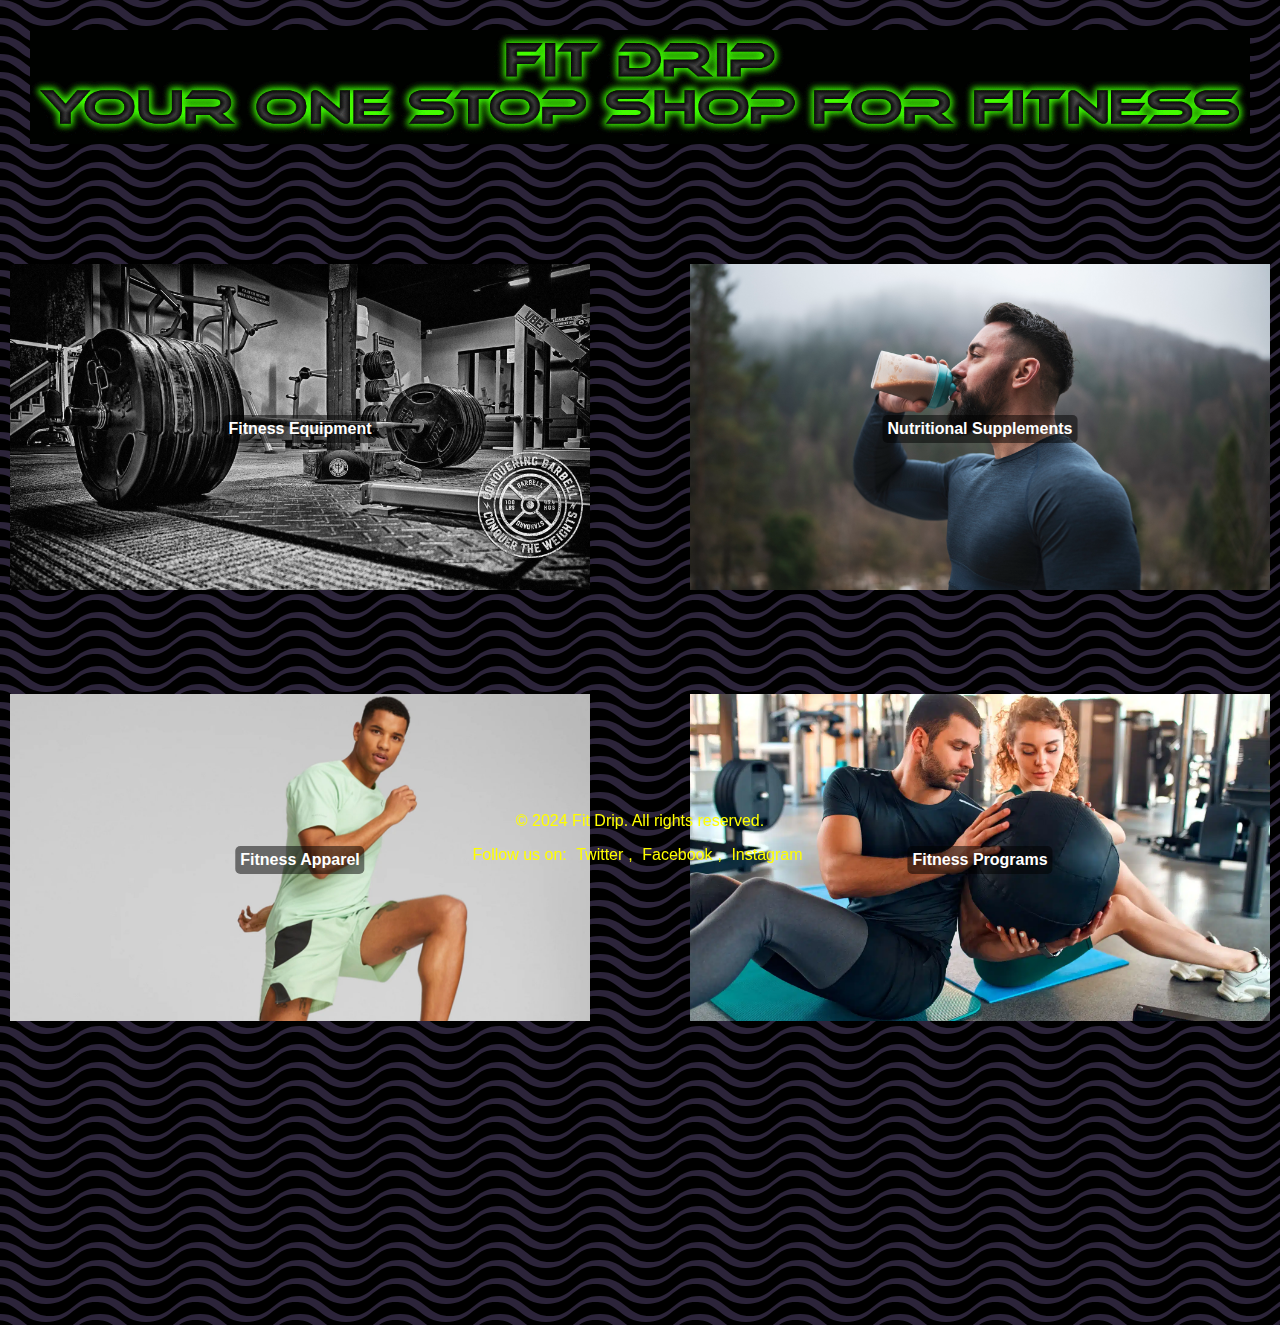
==== index.html @ 6af6f3a9 "Update index.html" ====
<!DOCTYPE html>
<html lang="en">
<head>
  <meta charset="UTF-8">
  <meta name="viewport" content="width=device-width, initial-scale=1.0">
  <title>Sample Fitness Website</title>
  <link rel="stylesheet" href="grids.css">
  <link rel="stylesheet" href="styles.css">
</head>
<body>

<div class="grid-container">
  <div class="header">
    <img src="logo.gif" alt="Fit Drip Logo" class="header-logo">
  </div>
  <div class="icon">
      <img src="equipment.png" alt="Fitness Equipment">
    <div class="icon-text">Fitness Equipment</div>
  </div>
  <div class="icon">
    <img src="supplements.png" alt="Nutritional Supplements">
    <div class="icon-text">Nutritional Supplements</div>
  </div>
  <div class="icon">
    <img src="apparel.png" alt="Fitness Apparel">
    <div class="icon-text">Fitness Apparel</div>
  </div>
  <div class="icon">
    <img src="Programs.png" alt="Online Fitness Programs">
    <div class="icon-text">Fitness Programs</div>
  </div>
</div>

<footer class="footer">
  <p>© 2024 Fit Drip. All rights reserved.</p>
  <p>Follow us on:
    <a href="http://www.twitter.com/fitdrip">Twitter</a>,
    <a href="http://www.facebook.com/fitdrip">Facebook</a>,
    <a href="http://www.instagram.com/fitdrip">Instagram</a>
  </p>
</footer>

</body>
</html>
---- grids.css ----
/* Sets the base styling for the body and html elements */
body, html {
  height: 100%; /* Makes the body and html elements take up the full height of the viewport */
  margin: 0; /* Removes the default margin from the body and html elements */
  font-family: Arial, sans-serif; /* Sets the default font for the webpage to Arial or a sans-serif alternative */
}

/* Styles the grid container */
.grid-container {

  display: grid; /* Enables CSS grid layout for the container */
  grid-template-columns: 1fr 1fr; /* Divides the container into two columns of equal width */
  align-items: start; /* Aligns grid items at the start of the grid area in the cross axis */
  grid-template-rows: auto 1fr 1fr; /* Defines three rows with the first row height set to content and the others to equal height */

  grid-gap: 100px; /* Sets the gap between grid items */
  height: 100vh; /* Sets the height of the grid container to 100% of the viewport height */
  padding: 10px; /* Adds padding around the grid container */
  box-sizing: border-box; /* Changes the box-sizing so padding and border are included in the element's total width and height */
}

/* Styles for the header */
.header {
  grid-column: 1 / -1; /* Spans the header across all columns in the grid */
  text-align: center; /* Centers the header text horizontally */
  padding: 20px; /* Adds padding inside the header */
}

/* Styles for the header title */
.header-title {
  margin: 0; /* Removes default margin from the header title */
  font-size: 30px; /* Sets the font size for the header title */
}

/* Styles for the header description */
.header-description {
  margin: 10px 0 0; /* Sets the top margin of the header description and removes bottom and side margins */
  font-size: 16px; /* Sets the font size for the header description */
  color: #555; /* Sets the text color for the header description */
}
.icon {
  position: relative; /* Ensures that the absolute positioning of .icon-text is relative to this container */
  text-align: center;
}
/* Styles for the icon wrapper */
.icon-wrapper {
  position: relative; /* Sets the positioning context for absolutely positioned children */
  text-align: center; /* Centers the content horizontally within the icon wrapper */
}

/* Styles for the icon image */
.icon img {
  width: 100%;
  height: auto;
  object-fit: contain;
}
/* Styles for the icon text */
.icon-text {
  position: absolute;
  top: 50%;
  left: 50%;
  transform: translate(-50%, -50%);
  color: white;
  font-weight: bold;
  background-color: rgba(0, 0, 0, 0.5);
  padding: 5px;
  border-radius: 5px;
}
.header-logo {
  width: 100%; /* Adjust as needed to fit your design */
  height: auto; /* Keeps the aspect ratio of the logo */
  display: block; /* Ensures the logo is a block-level element to take up its own line */
  margin: 0 auto; /* Centers the logo within the header */
}


.grid-container::after {
  content: '';
  display: block;
  height: 200px; /* This will create a space of 20px */
}
---- styles.css ----
body {
  background-color: #000000;
  background-image: url("data:image/svg+xml,%3Csvg xmlns='http://www.w3.org/2000/svg' width='100' height='18' viewBox='0 0 100 18'%3E%3Cpath fill='%236f5a90' fill-opacity='0.4' d='M61.82 18c3.47-1.45 6.86-3.78 11.3-7.34C78 6.76 80.34 5.1 83.87 3.42 88.56 1.16 93.75 0 100 0v6.16C98.76 6.05 97.43 6 96 6c-9.59 0-14.23 2.23-23.13 9.34-1.28 1.03-2.39 1.9-3.4 2.66h-7.65zm-23.64 0H22.52c-1-.76-2.1-1.63-3.4-2.66C11.57 9.3 7.08 6.78 0 6.16V0c6.25 0 11.44 1.16 16.14 3.42 3.53 1.7 5.87 3.35 10.73 7.24 4.45 3.56 7.84 5.9 11.31 7.34zM61.82 0h7.66a39.57 39.57 0 0 1-7.34 4.58C57.44 6.84 52.25 8 46 8S34.56 6.84 29.86 4.58A39.57 39.57 0 0 1 22.52 0h15.66C41.65 1.44 45.21 2 50 2c4.8 0 8.35-.56 11.82-2z'%3E%3C/path%3E%3C/svg%3E");
  /* The background pattern encoded in SVG, set to repeat by default */
}


/* Existing styles */
/* ... */

/* Footer styles */
.footer {
  color: yellow;
  text-align: center;
  padding: 20px 0;
  position: fixed; /* Make the footer stick to the bottom */
  bottom: 0; /* Align the footer at the bottom */
  width: 100%;
}

.footer a {
  color: yellow; /* You can use your brand's color for links for consistency */
  text-decoration: none; /* Optional: Removes underline from links */
  padding: 0 5px; /* Add some space around links */
  height: 60px;
}

.footer a:hover {
  text-decoration: underline; /* Re-add underline on hover for a visual cue */
}
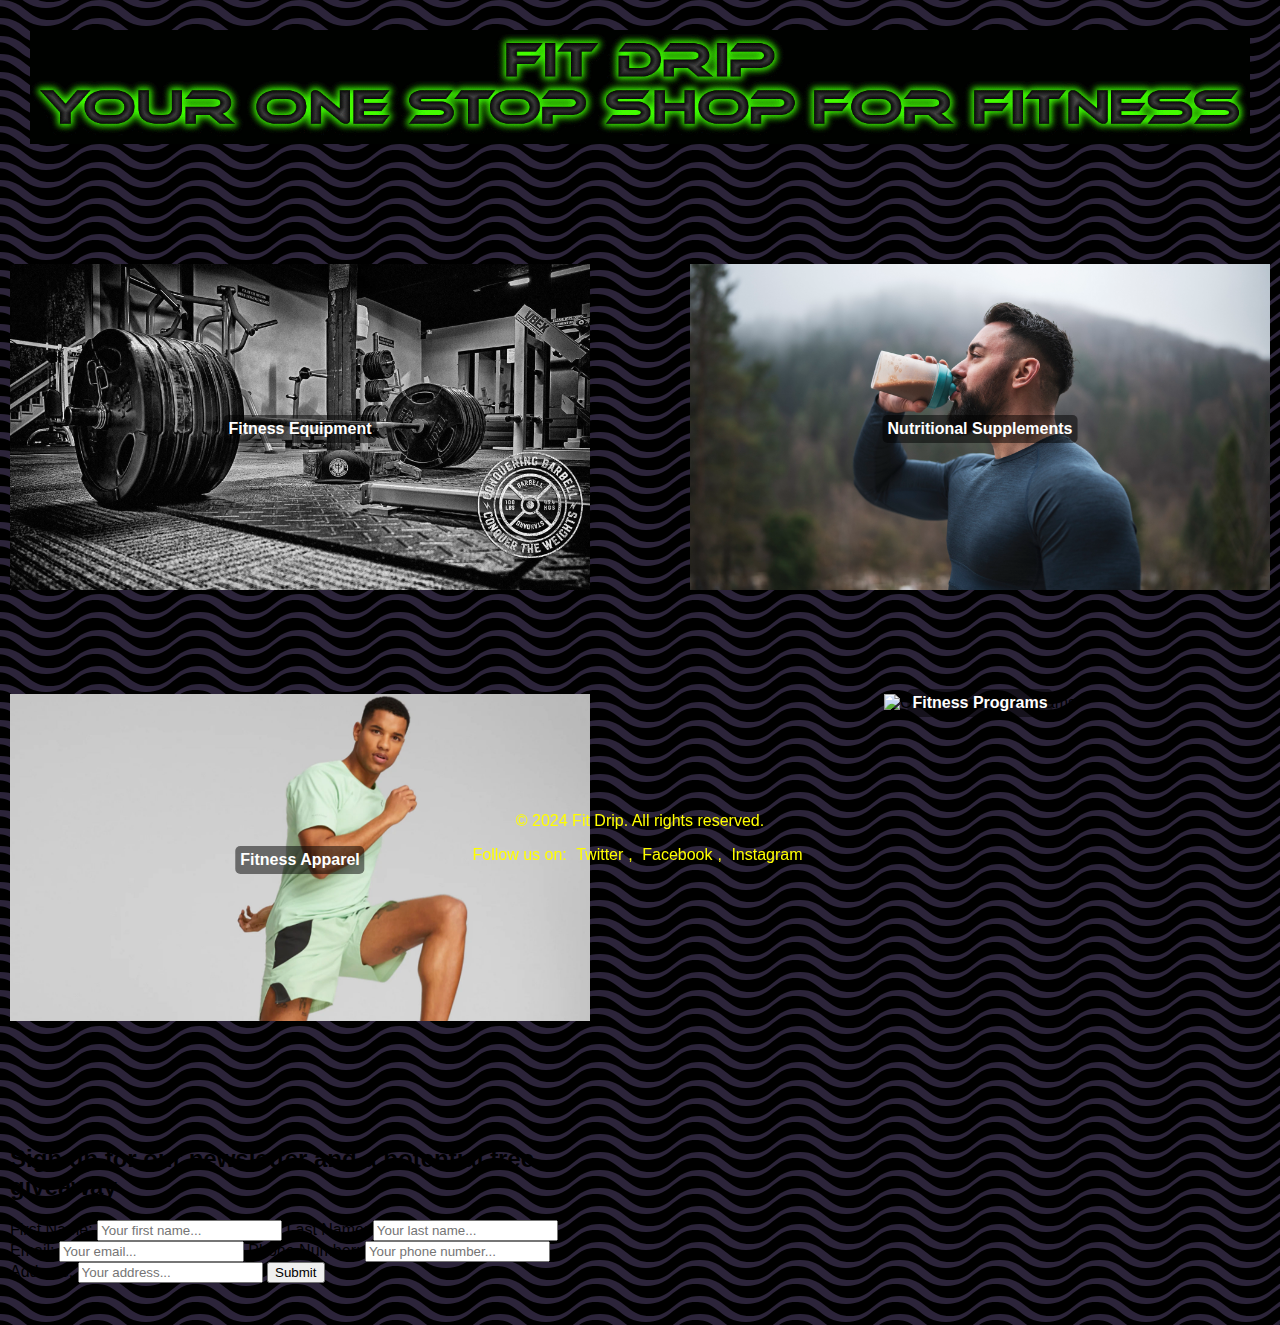
==== commit da178b9d: "Update index.html" ====
--- a/index.html
+++ b/index.html
@@ -13,23 +13,45 @@
   <div class="header">
     <img src="logo.gif" alt="Fit Drip Logo" class="header-logo">
   </div>
-  <div class="icon">
-      <img src="equipment.png" alt="Fitness Equipment">
+  <div class="icon" id="fitness-equipment">
+    <img src="equipment.png" alt="Fitness Equipment">
     <div class="icon-text">Fitness Equipment</div>
   </div>
-  <div class="icon">
+  <div class="icon" id="nutritional-supplements">
     <img src="supplements.png" alt="Nutritional Supplements">
     <div class="icon-text">Nutritional Supplements</div>
   </div>
-  <div class="icon">
+  <div class="icon" id="fitness-apparel">
     <img src="apparel.png" alt="Fitness Apparel">
     <div class="icon-text">Fitness Apparel</div>
   </div>
-  <div class="icon">
-    <img src="Programs.png" alt="Online Fitness Programs">
+  <div class="icon" id="fitness-programs">
+    <img src="programs.png" alt="Online Fitness Programs">
     <div class="icon-text">Fitness Programs</div>
   </div>
+  <div class="form-container">
+    <h2>Sign up for our newsletter and a potential free giveaway</h2>
+    <form action="submit_form.php" method="post">
+      <label for="fname">First Name:</label>
+      <input type="text" id="fname" name="firstname" placeholder="Your first name..." required>
+
+      <label for="lname">Last Name:</label>
+      <input type="text" id="lname" name="lastname" placeholder="Your last name..." required>
+
+      <label for="email">Email:</label>
+      <input type="email" id="email" name="email" placeholder="Your email..." required>
+
+      <label for="phone">Phone Number:</label>
+      <input type="tel" id="phone" name="phone" placeholder="Your phone number..." required>
+
+      <label for="address">Address:</label>
+      <input type="text" id="address" name="address" placeholder="Your address..." required>
+
+      <input type="submit" value="Submit">
+    </form>
+  </div>
 </div>
+
 
 <footer class="footer">
   <p>© 2024 Fit Drip. All rights reserved.</p>
@@ -40,6 +62,44 @@
   </p>
 </footer>
 
+<script>
+  // Get the fitness equipment icon element
+  const fitnessEquipmentIcon = document.getElementById('fitness-equipment');
+
+  // Add click event listener to the fitness equipment icon
+  fitnessEquipmentIcon.addEventListener('click', function() {
+    // Redirect user to fitness-equipment.html
+    window.location.href = 'fitness-equipment.html';
+  });
+
+  // Get the nutritional supplements icon element
+  const nutritionalSupplementsIcon = document.getElementById('nutritional-supplements');
+
+  // Add click event listener to the nutritional supplements icon
+  nutritionalSupplementsIcon.addEventListener('click', function() {
+    // Redirect user to nutritional-supplements.html
+    window.location.href = 'nutritional-supplements.html';
+  });
+
+  // Get the fitness apparel icon element
+  const fitnessApparelIcon = document.getElementById('fitness-apparel');
+
+  // Add click event listener to the fitness apparel icon
+  fitnessApparelIcon.addEventListener('click', function() {
+    // Redirect user to fitness-apparel.html
+    window.location.href = 'fitness-apparel.html';
+  });
+
+  // Get the fitness programs icon element
+  const fitnessProgramsIcon = document.getElementById('fitness-programs');
+
+  // Add click event listener to the fitness programs icon
+  fitnessProgramsIcon.addEventListener('click', function() {
+    // Redirect user to fitness-programs.html
+    window.location.href = 'fitness-programs.html';
+  });
+</script>
+
 </body>
 </html>
 
--- a/grids.css
+++ b/grids.css
@@ -1,60 +1,52 @@
-/* Sets the base styling for the body and html elements */
 body, html {
-  height: 100%; /* Makes the body and html elements take up the full height of the viewport */
-  margin: 0; /* Removes the default margin from the body and html elements */
-  font-family: Arial, sans-serif; /* Sets the default font for the webpage to Arial or a sans-serif alternative */
+  height: 100%;
+  margin: 0;
+  font-family: Arial, sans-serif;
 }
 
-/* Styles the grid container */
 .grid-container {
-
-  display: grid; /* Enables CSS grid layout for the container */
-  grid-template-columns: 1fr 1fr; /* Divides the container into two columns of equal width */
-  align-items: start; /* Aligns grid items at the start of the grid area in the cross axis */
-  grid-template-rows: auto 1fr 1fr; /* Defines three rows with the first row height set to content and the others to equal height */
-
-  grid-gap: 100px; /* Sets the gap between grid items */
-  height: 100vh; /* Sets the height of the grid container to 100% of the viewport height */
-  padding: 10px; /* Adds padding around the grid container */
-  box-sizing: border-box; /* Changes the box-sizing so padding and border are included in the element's total width and height */
+  display: grid;
+  grid-template-columns: 1fr 1fr;
+  align-items: start;
+  grid-template-rows: auto 1fr 1fr;
+  grid-gap: 100px;
+  height: 100vh;
+  padding: 10px;
+  box-sizing: border-box;
 }
 
-/* Styles for the header */
 .header {
-  grid-column: 1 / -1; /* Spans the header across all columns in the grid */
-  text-align: center; /* Centers the header text horizontally */
-  padding: 20px; /* Adds padding inside the header */
+  grid-column: 1 / -1;
+  text-align: center;
+  padding: 20px;
 }
 
-/* Styles for the header title */
 .header-title {
-  margin: 0; /* Removes default margin from the header title */
-  font-size: 30px; /* Sets the font size for the header title */
+  margin: 0;
+  font-size: 30px;
 }
 
-/* Styles for the header description */
 .header-description {
-  margin: 10px 0 0; /* Sets the top margin of the header description and removes bottom and side margins */
-  font-size: 16px; /* Sets the font size for the header description */
-  color: #555; /* Sets the text color for the header description */
+  margin: 10px 0 0;
+  font-size: 16px;
+  color: #555;
 }
 .icon {
-  position: relative; /* Ensures that the absolute positioning of .icon-text is relative to this container */
+  position: relative;
   text-align: center;
 }
-/* Styles for the icon wrapper */
+
 .icon-wrapper {
-  position: relative; /* Sets the positioning context for absolutely positioned children */
-  text-align: center; /* Centers the content horizontally within the icon wrapper */
+  position: relative;
+  text-align: center;
 }
 
-/* Styles for the icon image */
 .icon img {
   width: 100%;
   height: auto;
   object-fit: contain;
 }
-/* Styles for the icon text */
+
 .icon-text {
   position: absolute;
   top: 50%;
@@ -66,17 +58,16 @@
   padding: 5px;
   border-radius: 5px;
 }
+
 .header-logo {
-  width: 100%; /* Adjust as needed to fit your design */
-  height: auto; /* Keeps the aspect ratio of the logo */
-  display: block; /* Ensures the logo is a block-level element to take up its own line */
-  margin: 0 auto; /* Centers the logo within the header */
+  width: 100%;
+  height: auto;
+  display: block;
+  margin: 0 auto;
 }
-
 
 .grid-container::after {
   content: '';
   display: block;
-  height: 200px; /* This will create a space of 20px */
+  height: 200px;
 }
-
--- a/styles.css
+++ b/styles.css
@@ -1,30 +1,26 @@
 body {
   background-color: #000000;
   background-image: url("data:image/svg+xml,%3Csvg xmlns='http://www.w3.org/2000/svg' width='100' height='18' viewBox='0 0 100 18'%3E%3Cpath fill='%236f5a90' fill-opacity='0.4' d='M61.82 18c3.47-1.45 6.86-3.78 11.3-7.34C78 6.76 80.34 5.1 83.87 3.42 88.56 1.16 93.75 0 100 0v6.16C98.76 6.05 97.43 6 96 6c-9.59 0-14.23 2.23-23.13 9.34-1.28 1.03-2.39 1.9-3.4 2.66h-7.65zm-23.64 0H22.52c-1-.76-2.1-1.63-3.4-2.66C11.57 9.3 7.08 6.78 0 6.16V0c6.25 0 11.44 1.16 16.14 3.42 3.53 1.7 5.87 3.35 10.73 7.24 4.45 3.56 7.84 5.9 11.31 7.34zM61.82 0h7.66a39.57 39.57 0 0 1-7.34 4.58C57.44 6.84 52.25 8 46 8S34.56 6.84 29.86 4.58A39.57 39.57 0 0 1 22.52 0h15.66C41.65 1.44 45.21 2 50 2c4.8 0 8.35-.56 11.82-2z'%3E%3C/path%3E%3C/svg%3E");
-  /* The background pattern encoded in SVG, set to repeat by default */
+
 }
 
 
-/* Existing styles */
-/* ... */
-
-/* Footer styles */
 .footer {
   color: yellow;
   text-align: center;
   padding: 20px 0;
-  position: fixed; /* Make the footer stick to the bottom */
-  bottom: 0; /* Align the footer at the bottom */
+  position: fixed; 
+  bottom: 0; 
   width: 100%;
 }
 
 .footer a {
-  color: yellow; /* You can use your brand's color for links for consistency */
-  text-decoration: none; /* Optional: Removes underline from links */
-  padding: 0 5px; /* Add some space around links */
+  color: yellow; 
+  text-decoration: none;
+  padding: 0 5px; 
   height: 60px;
 }
 
 .footer a:hover {
-  text-decoration: underline; /* Re-add underline on hover for a visual cue */
+  text-decoration: underline; 
 }
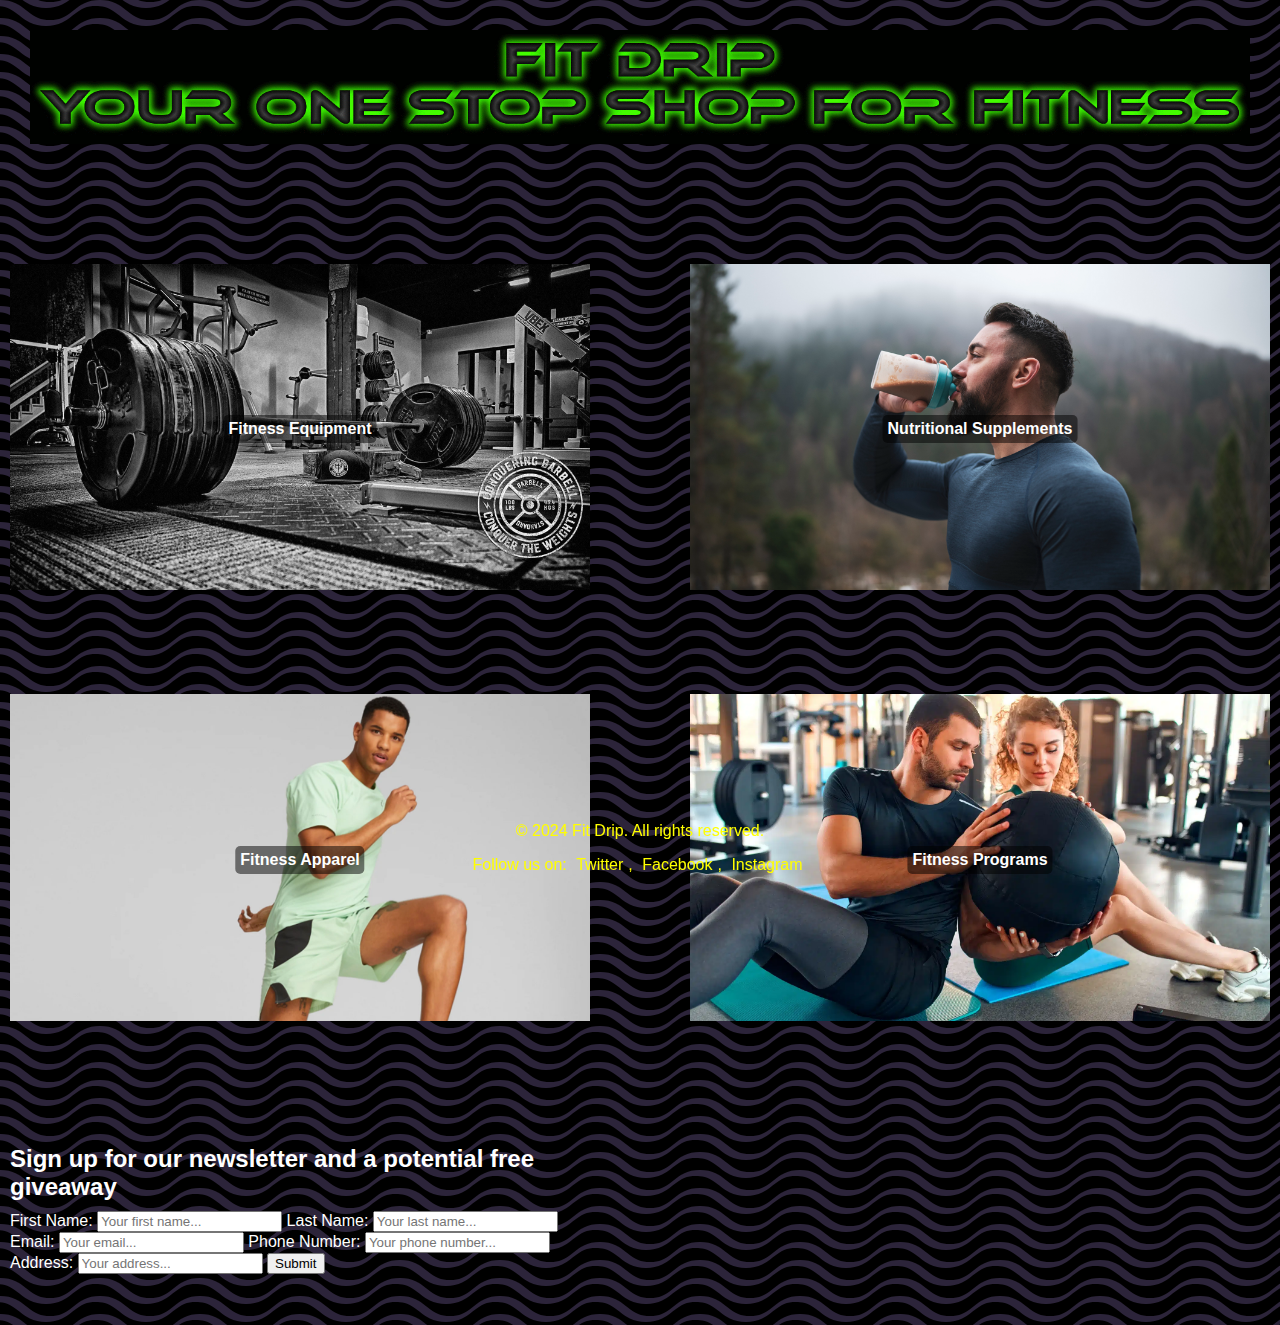
==== commit fdf8d9fc: "Update index.html" ====
--- a/index.html
+++ b/index.html
@@ -26,7 +26,7 @@
     <div class="icon-text">Fitness Apparel</div>
   </div>
   <div class="icon" id="fitness-programs">
-    <img src="programs.png" alt="Online Fitness Programs">
+    <img src="Programs.png" alt="Online Fitness Programs">
     <div class="icon-text">Fitness Programs</div>
   </div>
   <div class="form-container">
--- a/grids.css
+++ b/grids.css
@@ -1,52 +1,60 @@
+/* Sets the base styling for the body and html elements */
 body, html {
-  height: 100%;
-  margin: 0;
-  font-family: Arial, sans-serif;
+  height: 100%; /* Makes the body and html elements take up the full height of the viewport */
+  margin: 0; /* Removes the default margin from the body and html elements */
+  font-family: Arial, sans-serif; /* Sets the default font for the webpage to Arial or a sans-serif alternative */
 }
 
+/* Styles the grid container */
 .grid-container {
-  display: grid;
-  grid-template-columns: 1fr 1fr;
-  align-items: start;
-  grid-template-rows: auto 1fr 1fr;
-  grid-gap: 100px;
-  height: 100vh;
-  padding: 10px;
-  box-sizing: border-box;
+
+  display: grid; /* Enables CSS grid layout for the container */
+  grid-template-columns: 1fr 1fr; /* Divides the container into two columns of equal width */
+  align-items: start; /* Aligns grid items at the start of the grid area in the cross axis */
+  grid-template-rows: auto 1fr 1fr; /* Defines three rows with the first row height set to content and the others to equal height */
+
+  grid-gap: 100px; /* Sets the gap between grid items */
+  height: 100vh; /* Sets the height of the grid container to 100% of the viewport height */
+  padding: 10px; /* Adds padding around the grid container */
+  box-sizing: border-box; /* Changes the box-sizing so padding and border are included in the element's total width and height */
 }
 
+/* Styles for the header */
 .header {
-  grid-column: 1 / -1;
-  text-align: center;
-  padding: 20px;
+  grid-column: 1 / -1; /* Spans the header across all columns in the grid */
+  text-align: center; /* Centers the header text horizontally */
+  padding: 20px; /* Adds padding inside the header */
 }
 
+/* Styles for the header title */
 .header-title {
-  margin: 0;
-  font-size: 30px;
+  margin: 0; /* Removes default margin from the header title */
+  font-size: 30px; /* Sets the font size for the header title */
 }
 
+/* Styles for the header description */
 .header-description {
-  margin: 10px 0 0;
-  font-size: 16px;
-  color: #555;
+  margin: 10px 0 0; /* Sets the top margin of the header description and removes bottom and side margins */
+  font-size: 16px; /* Sets the font size for the header description */
+  color: #555; /* Sets the text color for the header description */
 }
 .icon {
-  position: relative;
+  position: relative; /* Ensures that the absolute positioning of .icon-text is relative to this container */
   text-align: center;
 }
-
+/* Styles for the icon wrapper */
 .icon-wrapper {
-  position: relative;
-  text-align: center;
+  position: relative; /* Sets the positioning context for absolutely positioned children */
+  text-align: center; /* Centers the content horizontally within the icon wrapper */
 }
 
+/* Styles for the icon image */
 .icon img {
   width: 100%;
   height: auto;
   object-fit: contain;
 }
-
+/* Styles for the icon text */
 .icon-text {
   position: absolute;
   top: 50%;
@@ -58,16 +66,57 @@
   padding: 5px;
   border-radius: 5px;
 }
+.header-logo {
+  width: 100%; /* Adjust as needed to fit your design */
+  height: auto; /* Keeps the aspect ratio of the logo */
+  display: block; /* Ensures the logo is a block-level element to take up its own line */
+  margin: 0 auto; /* Centers the logo within the header */
+}
 
-.header-logo {
-  width: 100%;
-  height: auto;
-  display: block;
-  margin: 0 auto;
-}
 
 .grid-container::after {
   content: '';
   display: block;
-  height: 200px;
+  height: 200px; /* This will create a space of 20px */
 }
+/* Change font color for all elements within the form */
+.form-container form {
+  color: white; /* Change to your desired color */
+}
+/* Style for the heading above the form */
+.form-container h2 {
+  color: white; /* Change to your desired color */
+  font-size: 24px; /* Change to your desired font size */
+  margin-bottom: 10px; /* Add some space below the heading */
+}
+body {
+  background-color: #000000;
+  background-image: url("data:image/svg+xml,%3Csvg xmlns='http://www.w3.org/2000/svg' width='100' height='18' viewBox='0 0 100 18'%3E%3Cpath fill='%236f5a90' fill-opacity='0.4' d='M61.82 18c3.47-1.45 6.86-3.78 11.3-7.34C78 6.76 80.34 5.1 83.87 3.42 88.56 1.16 93.75 0 100 0v6.16C98.76 6.05 97.43 6 96 6c-9.59 0-14.23 2.23-23.13 9.34-1.28 1.03-2.39 1.9-3.4 2.66h-7.65zm-23.64 0H22.52c-1-.76-2.1-1.63-3.4-2.66C11.57 9.3 7.08 6.78 0 6.16V0c6.25 0 11.44 1.16 16.14 3.42 3.53 1.7 5.87 3.35 10.73 7.24 4.45 3.56 7.84 5.9 11.31 7.34zM61.82 0h7.66a39.57 39.57 0 0 1-7.34 4.58C57.44 6.84 52.25 8 46 8S34.56 6.84 29.86 4.58A39.57 39.57 0 0 1 22.52 0h15.66C41.65 1.44 45.21 2 50 2c4.8 0 8.35-.56 11.82-2z'%3E%3C/path%3E%3C/svg%3E");
+  /* The background pattern encoded in SVG, set to repeat by default */
+}
+
+
+/* Existing styles */
+/* ... */
+
+/* Footer styles */
+.footer {
+  color: yellow;
+  text-align: center;
+  padding: 10px 0;
+  position: fixed; /* Make the footer stick to the bottom */
+  bottom: 0; /* Align the footer at the bottom */
+  width: 100%;
+}
+
+.footer a {
+  color: yellow; /* You can use your brand's color for links for consistency */
+  text-decoration: none; /* Optional: Removes underline from links */
+  padding: 0 5px; /* Add some space around links */
+  height: 60px;
+}
+
+.footer a:hover {
+  text-decoration: underline; /* Re-add underline on hover for a visual cue */
+}
+
--- a/styles.css
+++ b/styles.css
@@ -1,26 +1,24 @@
-body {
-  background-color: #000000;
-  background-image: url("data:image/svg+xml,%3Csvg xmlns='http://www.w3.org/2000/svg' width='100' height='18' viewBox='0 0 100 18'%3E%3Cpath fill='%236f5a90' fill-opacity='0.4' d='M61.82 18c3.47-1.45 6.86-3.78 11.3-7.34C78 6.76 80.34 5.1 83.87 3.42 88.56 1.16 93.75 0 100 0v6.16C98.76 6.05 97.43 6 96 6c-9.59 0-14.23 2.23-23.13 9.34-1.28 1.03-2.39 1.9-3.4 2.66h-7.65zm-23.64 0H22.52c-1-.76-2.1-1.63-3.4-2.66C11.57 9.3 7.08 6.78 0 6.16V0c6.25 0 11.44 1.16 16.14 3.42 3.53 1.7 5.87 3.35 10.73 7.24 4.45 3.56 7.84 5.9 11.31 7.34zM61.82 0h7.66a39.57 39.57 0 0 1-7.34 4.58C57.44 6.84 52.25 8 46 8S34.56 6.84 29.86 4.58A39.57 39.57 0 0 1 22.52 0h15.66C41.65 1.44 45.21 2 50 2c4.8 0 8.35-.56 11.82-2z'%3E%3C/path%3E%3C/svg%3E");
-
+.gallery {
+  display: flex;
+  flex-wrap: wrap;
+  justify-content: center;
 }
 
-
-.footer {
-  color: yellow;
-  text-align: center;
-  padding: 20px 0;
-  position: fixed; 
-  bottom: 0; 
-  width: 100%;
+.gallery-item {
+  margin: 10px;
 }
 
-.footer a {
-  color: yellow; 
-  text-decoration: none;
-  padding: 0 5px; 
-  height: 60px;
+.gallery-item img {
+  width: 200px;
+  height: 150px;
+  object-fit: cover;
+  border-radius: 5px;
+  transition: transform 0.3s ease;
 }
 
-.footer a:hover {
-  text-decoration: underline; 
+.gallery-item img:hover {
+  transform: scale(1.1);
 }
+.text-block {
+  color: white; /* Change to your desired font color */
+}
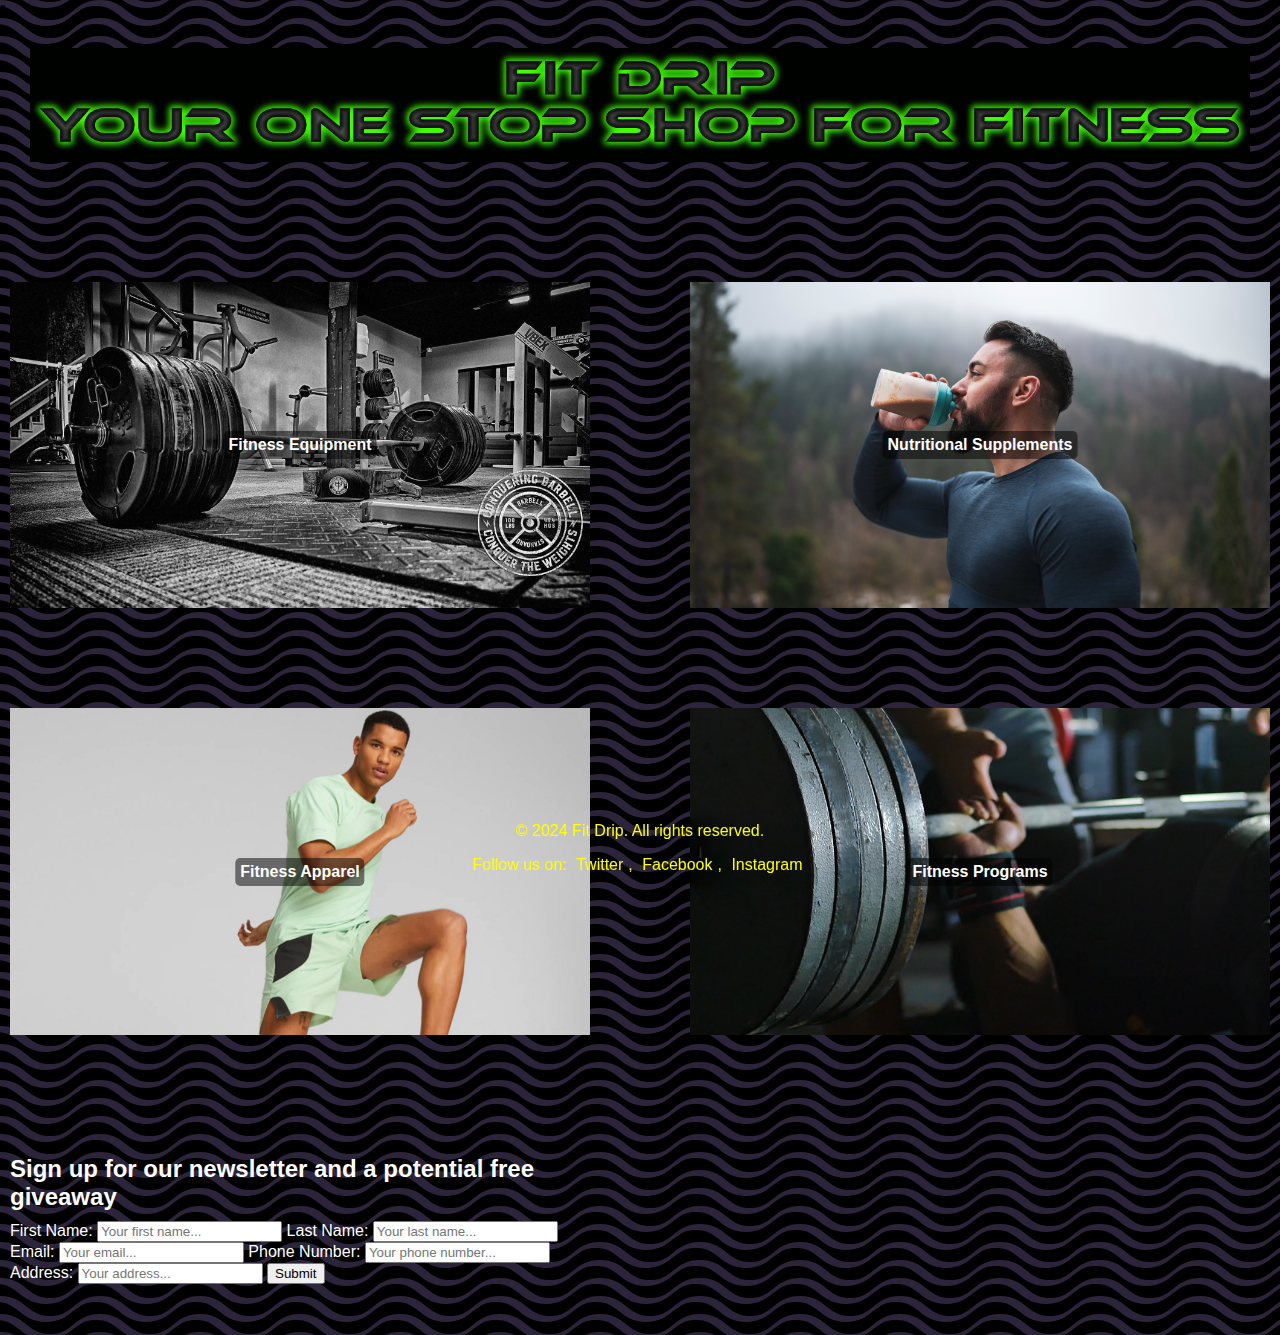
==== commit 4f7311c4: "Update index.html" ====
--- a/index.html
+++ b/index.html
@@ -1,4 +1,4 @@
-<!DOCTYPE html>
+r<!DOCTYPE html>
 <html lang="en">
 <head>
   <meta charset="UTF-8">
@@ -26,7 +26,7 @@
     <div class="icon-text">Fitness Apparel</div>
   </div>
   <div class="icon" id="fitness-programs">
-    <img src="Programs.png" alt="Online Fitness Programs">
+    <img src="benchpress.png" alt="Online Fitness Programs">
     <div class="icon-text">Fitness Programs</div>
   </div>
   <div class="form-container">
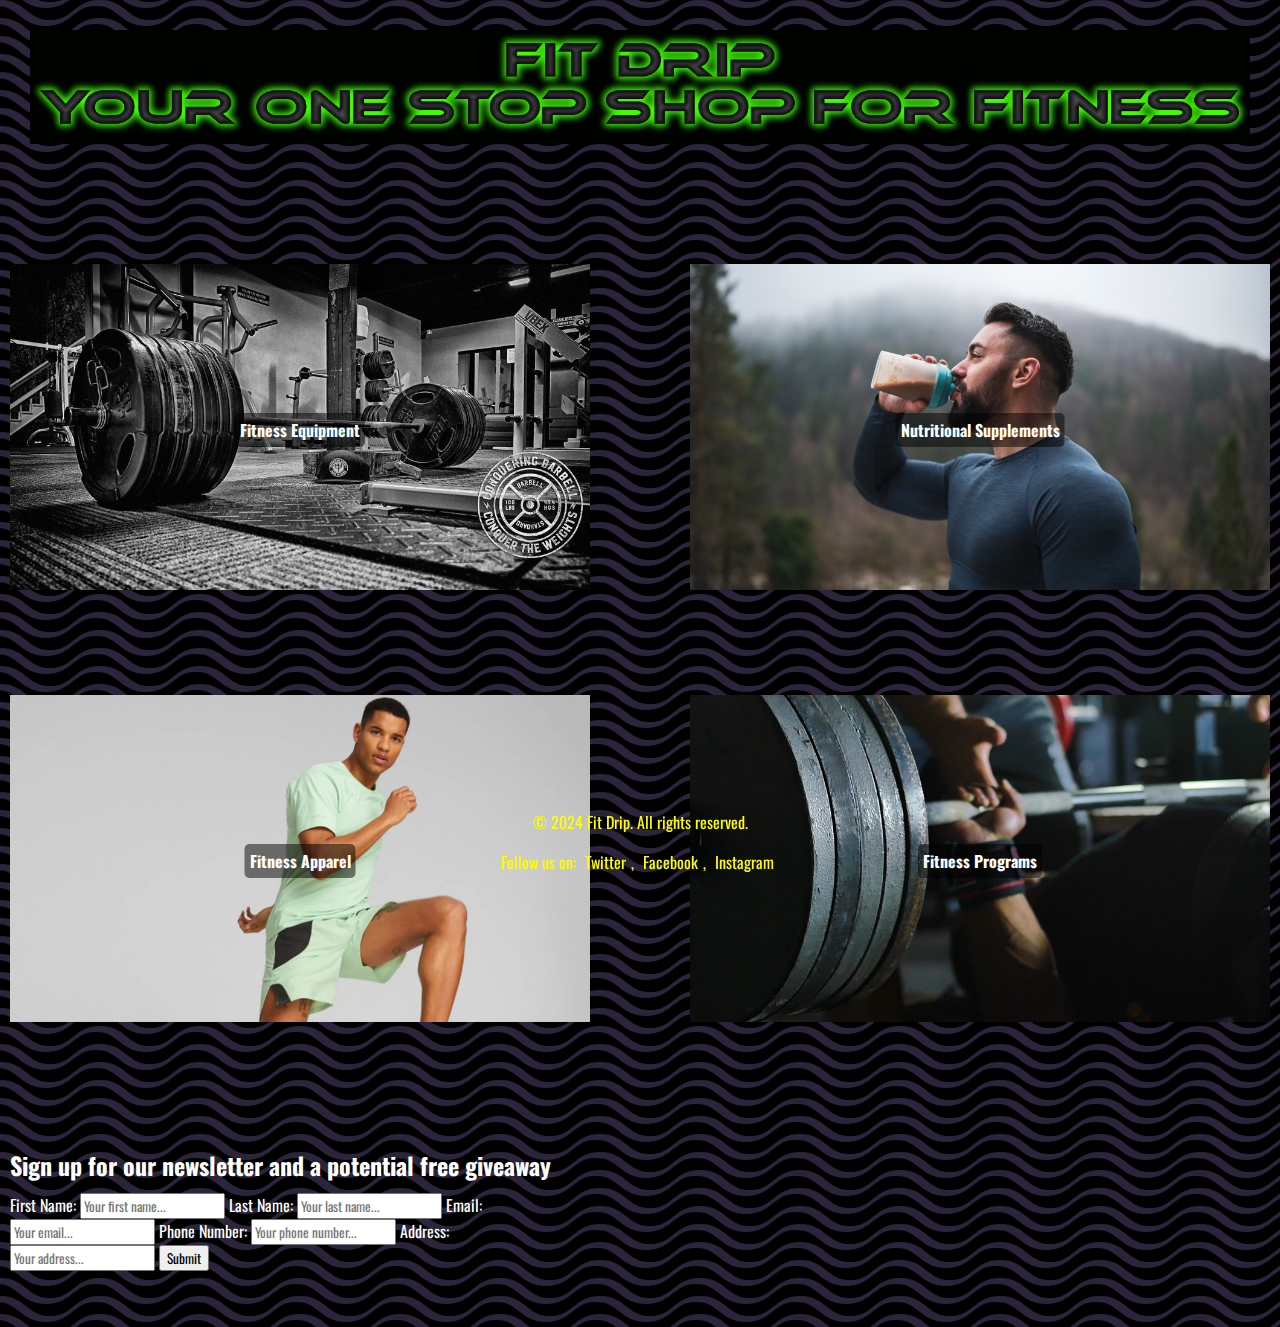
==== commit ef8c9086: "Update index.html" ====
--- a/index.html
+++ b/index.html
@@ -1,4 +1,4 @@
-r<!DOCTYPE html>
+<!DOCTYPE html>
 <html lang="en">
 <head>
   <meta charset="UTF-8">
@@ -6,6 +6,10 @@
   <title>Sample Fitness Website</title>
   <link rel="stylesheet" href="grids.css">
   <link rel="stylesheet" href="styles.css">
+  <link rel="preconnect" href="https://fonts.googleapis.com">
+  <link rel="preconnect" href="https://fonts.gstatic.com" crossorigin>
+  <link href="https://fonts.googleapis.com/css2?family=Oswald:wght@200..700&display=swap" rel="stylesheet">
+  <link href="https://cdn.jsdelivr.net/npm/bootstrap@5.1.3/dist/css/bootstrap.min.css" rel="stylesheet" integrity="sha384-OLi0vzWrcdI2gzJct6F5fKdEMCpTi6mPCQhx8sq7Ff3Co/zC1BtL8o6eyXwZtvEV" crossorigin="anonymous">
 </head>
 <body>
 
@@ -52,6 +56,7 @@
   </div>
 </div>
 
+<div id="spacer"></div> <!-- Spacer div added here -->
 
 <footer class="footer">
   <p>© 2024 Fit Drip. All rights reserved.</p>
@@ -99,6 +104,9 @@
     window.location.href = 'fitness-programs.html';
   });
 </script>
+<script src="https://cdn.jsdelivr.net/npm/bootstrap@5.1.3/dist/js/bootstrap.bundle.min.js"></script>
+</body>
+</html>
 
 </body>
 </html>
--- a/styles.css
+++ b/styles.css
@@ -1,3 +1,8 @@
+*{
+  font-family: "Oswald", sans-serif;
+}
+
+
 .gallery {
   display: flex;
   flex-wrap: wrap;
@@ -21,4 +26,30 @@
 }
 .text-block {
   color: white; /* Change to your desired font color */
+
 }
+.text-block p {
+font-size: 20px;
+
+
+}
+.footer-nav ul {
+  list-style: none;
+  padding: 0;
+  margin: 0;
+  text-align: center;
+}
+
+.footer-nav li {
+  display: inline;
+  margin-right: 20px; /* Adjust spacing as needed */
+}
+
+.footer-nav a {
+  color: inherit; /* Inherits color from parent elements, change as needed */
+  text-decoration: none; /* Removes underline from links */
+}
+
+.footer-nav a:hover {
+  text-decoration: underline; /* Adds underline on hover for better usability */
+}
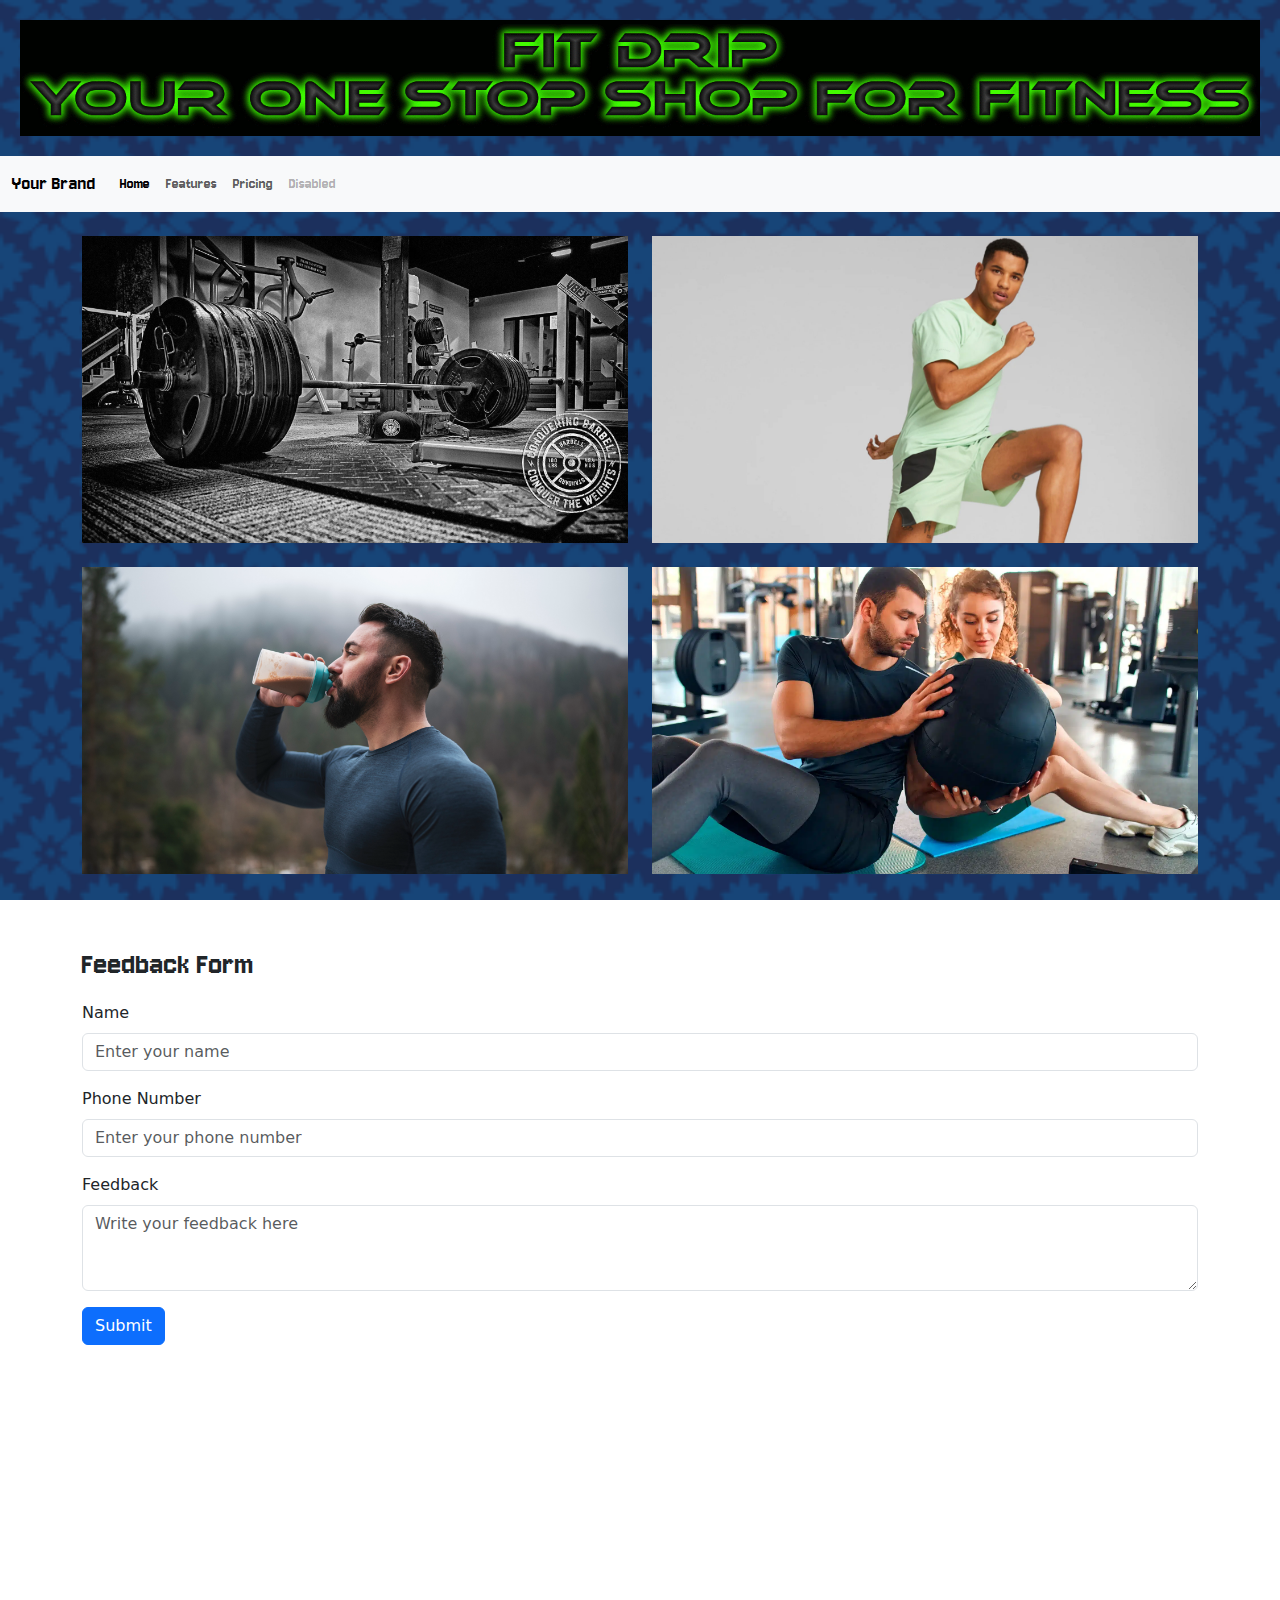
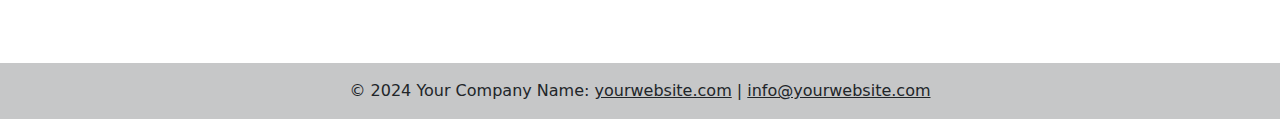
==== commit 960fc256: "Add files via upload" ====
--- a/index.html
+++ b/index.html
@@ -1,113 +1,111 @@
 <!DOCTYPE html>
 <html lang="en">
 <head>
-  <meta charset="UTF-8">
-  <meta name="viewport" content="width=device-width, initial-scale=1.0">
-  <title>Sample Fitness Website</title>
-  <link rel="stylesheet" href="grids.css">
-  <link rel="stylesheet" href="styles.css">
-  <link rel="preconnect" href="https://fonts.googleapis.com">
-  <link rel="preconnect" href="https://fonts.gstatic.com" crossorigin>
-  <link href="https://fonts.googleapis.com/css2?family=Oswald:wght@200..700&display=swap" rel="stylesheet">
-  <link href="https://cdn.jsdelivr.net/npm/bootstrap@5.1.3/dist/css/bootstrap.min.css" rel="stylesheet" integrity="sha384-OLi0vzWrcdI2gzJct6F5fKdEMCpTi6mPCQhx8sq7Ff3Co/zC1BtL8o6eyXwZtvEV" crossorigin="anonymous">
+    <meta charset="UTF-8">
+    <meta name="viewport" content="width=device-width, initial-scale=1.0">
+    <title>Your Website Title</title>
+    <link rel="preconnect" href="https://fonts.googleapis.com">
+    <link rel="preconnect" href="https://fonts.gstatic.com" crossorigin>
+    <link href="https://fonts.googleapis.com/css2?family=Jersey+10&display=swap" rel="stylesheet">
+    <link rel="stylesheet" href="styles.css"> <!-- Your custom stylesheet should be last -->
+    <link href="https://cdn.jsdelivr.net/npm/bootstrap@5.1.3/dist/css/bootstrap.min.css" rel="stylesheet">
+    <script src="https://stackpath.bootstrapcdn.com/bootstrap/5.1.3/js/bootstrap.bundle.min.js"></script>
+    <link rel="stylesheet" href="custom_styles.css">
+    
 </head>
 <body>
-
-<div class="grid-container">
   <div class="header">
     <img src="logo.gif" alt="Fit Drip Logo" class="header-logo">
   </div>
-  <div class="icon" id="fitness-equipment">
-    <img src="equipment.png" alt="Fitness Equipment">
-    <div class="icon-text">Fitness Equipment</div>
+    <!-- Navigation Menu -->
+    <nav class="navbar navbar-expand-lg navbar-light bg-light">
+        <div class="container-fluid">
+            <a class="navbar-brand" href="#">Your Brand</a>
+            <button class="navbar-toggler" type="button" data-bs-toggle="collapse" data-bs-target="#navbarNav" aria-controls="navbarNav" aria-expanded="false" aria-label="Toggle navigation">
+                <span class="navbar-toggler-icon"></span>
+            </button>
+            <div class="collapse navbar-collapse" id="navbarNav">
+                <ul class="navbar-nav">
+                    <li class="nav-item">
+                        <a class="nav-link active" aria-current="page" href="#">Home</a>
+                    </li>
+                    <li class="nav-item">
+                        <a class="nav-link" href="#">Features</a>
+                    </li>
+                    <li class="nav-item">
+                        <a class="nav-link" href="#">Pricing</a>
+                    </li>
+                    <li class="nav-item">
+                        <a class="nav-link disabled" href="#" tabindex="-1" aria-disabled="true">Disabled</a>
+                    </li>
+                </ul>
+            </div>
+        </div>
+    </nav>
+
+    <!-- Section for Photos -->
+    <div class="container mt-4">
+        <div class="row">
+            <div class="col-lg-6 mb-4">
+                <a href="#">
+                    <img src="equipment.png" class="img-fluid" alt="Responsive image">
+                </a>
+            </div>
+            <div class="col-lg-6 mb-4">
+                <a href="#">
+                    <img src="apparel.png" class="img-fluid" alt="Responsive image">
+                </a>
+            </div>
+            <div class="col-lg-6 mb-4">
+                <a href="#">
+                    <img src="supplements.png" class="img-fluid" alt="Responsive image">
+                </a>
+            </div>
+            <div class="col-lg-6 mb-4">
+                <a href="#">
+                    <img src="Programs.png" class="img-fluid" alt="Responsive image">
+                </a>
+            </div>
+        </div>
+    </div>
+    
+    <div class="container my-5">
+      <h2 class="mb-3">Feedback Form</h2>
+      <form>
+          <div class="mb-3">
+              <label for="userName" class="form-label">Name</label>
+              <input type="text" class="form-control" id="userName" placeholder="Enter your name">
+          </div>
+          <div class="mb-3">
+              <label for="userPhone" class="form-label">Phone Number</label>
+              <input type="tel" class="form-control" id="userPhone" placeholder="Enter your phone number">
+          </div>
+          <div class="mb-3">
+              <label for="feedbackText" class="form-label">Feedback</label>
+              <textarea class="form-control" id="feedbackText" rows="3" placeholder="Write your feedback here"></textarea>
+          </div>
+          <button type="submit" class="btn btn-primary">Submit</button>
+      </form>
   </div>
-  <div class="icon" id="nutritional-supplements">
-    <img src="supplements.png" alt="Nutritional Supplements">
-    <div class="icon-text">Nutritional Supplements</div>
-  </div>
-  <div class="icon" id="fitness-apparel">
-    <img src="apparel.png" alt="Fitness Apparel">
-    <div class="icon-text">Fitness Apparel</div>
-  </div>
-  <div class="icon" id="fitness-programs">
-    <img src="benchpress.png" alt="Online Fitness Programs">
-    <div class="icon-text">Fitness Programs</div>
-  </div>
-  <div class="form-container">
-    <h2>Sign up for our newsletter and a potential free giveaway</h2>
-    <form action="submit_form.php" method="post">
-      <label for="fname">First Name:</label>
-      <input type="text" id="fname" name="firstname" placeholder="Your first name..." required>
-
-      <label for="lname">Last Name:</label>
-      <input type="text" id="lname" name="lastname" placeholder="Your last name..." required>
-
-      <label for="email">Email:</label>
-      <input type="email" id="email" name="email" placeholder="Your email..." required>
-
-      <label for="phone">Phone Number:</label>
-      <input type="tel" id="phone" name="phone" placeholder="Your phone number..." required>
-
-      <label for="address">Address:</label>
-      <input type="text" id="address" name="address" placeholder="Your address..." required>
-
-      <input type="submit" value="Submit">
-    </form>
-  </div>
+  <div class="container my-5 history-text">
+    <h2>History of Fit Drip</h2>
+    <p>
+        Fit Drip has a rich history of helping people achieve their fitness goals with state-of-the-art hydration and nutrition solutions. Founded in [Year], Fit Drip has continually innovated to provide top-notch products tailored for athletic performance.
+    </p>
+    <p>
+        From our humble beginnings in [Location], where we first introduced our signature electrolyte-packed drinks, to our expansion into global markets, Fit Drip's journey is a story of passion and perseverance. We’ve been dedicated to supporting athletes from all walks of life, helping them maintain optimal hydration and nutrition.
+    </p>`
+    <!-- Add more paragraphs as needed -->
 </div>
-
-<div id="spacer"></div> <!-- Spacer div added here -->
-
-<footer class="footer">
-  <p>© 2024 Fit Drip. All rights reserved.</p>
-  <p>Follow us on:
-    <a href="http://www.twitter.com/fitdrip">Twitter</a>,
-    <a href="http://www.facebook.com/fitdrip">Facebook</a>,
-    <a href="http://www.instagram.com/fitdrip">Instagram</a>
-  </p>
-</footer>
-
-<script>
-  // Get the fitness equipment icon element
-  const fitnessEquipmentIcon = document.getElementById('fitness-equipment');
-
-  // Add click event listener to the fitness equipment icon
-  fitnessEquipmentIcon.addEventListener('click', function() {
-    // Redirect user to fitness-equipment.html
-    window.location.href = 'fitness-equipment.html';
-  });
-
-  // Get the nutritional supplements icon element
-  const nutritionalSupplementsIcon = document.getElementById('nutritional-supplements');
-
-  // Add click event listener to the nutritional supplements icon
-  nutritionalSupplementsIcon.addEventListener('click', function() {
-    // Redirect user to nutritional-supplements.html
-    window.location.href = 'nutritional-supplements.html';
-  });
-
-  // Get the fitness apparel icon element
-  const fitnessApparelIcon = document.getElementById('fitness-apparel');
-
-  // Add click event listener to the fitness apparel icon
-  fitnessApparelIcon.addEventListener('click', function() {
-    // Redirect user to fitness-apparel.html
-    window.location.href = 'fitness-apparel.html';
-  });
-
-  // Get the fitness programs icon element
-  const fitnessProgramsIcon = document.getElementById('fitness-programs');
-
-  // Add click event listener to the fitness programs icon
-  fitnessProgramsIcon.addEventListener('click', function() {
-    // Redirect user to fitness-programs.html
-    window.location.href = 'fitness-programs.html';
-  });
-</script>
-<script src="https://cdn.jsdelivr.net/npm/bootstrap@5.1.3/dist/js/bootstrap.bundle.min.js"></script>
+    <!-- Footer -->
+    <footer class="bg-light text-center text-lg-start">
+      <div class="text-center p-3" style="background-color: rgba(0, 0, 0, 0.2);">
+          © 2024 Your Company Name: 
+          <a class="text-dark" href="#">yourwebsite.com</a> |
+          <a class="text-dark" href="mailto:info@yourwebsite.com">info@yourwebsite.com</a>
+      </div>
+  </footer>
+  
+    
 </body>
 </html>
-
-</body>
-</html>
-
--- a/styles.css
+++ b/styles.css
@@ -1,55 +1,55 @@
-*{
-  font-family: "Oswald", sans-serif;
+body, button, input, textarea {
+    font-family: 'Jersey 10', sans-serif;
 }
 
-
-.gallery {
-  display: flex;
-  flex-wrap: wrap;
-  justify-content: center;
+/* Additionally, to ensure maximum coverage, 
+   override Bootstrap styles for headings and navbar that may not be inheriting the body font */
+h1, h2, h3, h4, h5, h6, .navbar {
+    font-family: 'Jersey 10', sans-serif !important;
+}
+.header {
+    grid-column: 1 / -1;
+    text-align: center;
+    padding: 20px;
+  }
+  
+  .header-title {
+    margin: 0;
+    font-size: 30px;
+  }
+  
+  .header-description {
+    margin: 10px 0 0;
+    font-size: 16px;
+    color: #555;
+  }
+  
+  .header-logo {
+    width: 100%;
+    height: auto;
+    display: block;
+    margin: 0 auto;
+  }
+  body {
+    font-family: 'Jersey 10', sans-serif;
+}
+#carouselExampleIndicators {
+    width: 50%;  /* Adjust width as necessary */
+    margin: auto; /* Center the carousel if less than 100% width */
 }
 
-.gallery-item {
-  margin: 10px;
+.carousel-item img {
+    width: 100%; /* Ensure the image covers the full width of the carousel */
+    height: 300px; /* Adjust height as necessary */
+    object-fit: cover; /* This ensures the image covers the area without distorting aspect ratio */
+}
+body {
+    background-image: url('moroccan-flower-dark.png'); /* Path to your background image */
+    background-repeat: repeat; /* Makes the background tile throughout the page */
+    background-attachment: fixed; /* Optional: Keeps the background fixed during scrolling */
+    background-size: cover; /* Optional: Adjust depending on your specific needs */
+}
+.history-text {
+    color: white; /* Dark blue color */
 }
 
-.gallery-item img {
-  width: 200px;
-  height: 150px;
-  object-fit: cover;
-  border-radius: 5px;
-  transition: transform 0.3s ease;
-}
-
-.gallery-item img:hover {
-  transform: scale(1.1);
-}
-.text-block {
-  color: white; /* Change to your desired font color */
-
-}
-.text-block p {
-font-size: 20px;
-
-
-}
-.footer-nav ul {
-  list-style: none;
-  padding: 0;
-  margin: 0;
-  text-align: center;
-}
-
-.footer-nav li {
-  display: inline;
-  margin-right: 20px; /* Adjust spacing as needed */
-}
-
-.footer-nav a {
-  color: inherit; /* Inherits color from parent elements, change as needed */
-  text-decoration: none; /* Removes underline from links */
-}
-
-.footer-nav a:hover {
-  text-decoration: underline; /* Adds underline on hover for better usability */
-}
--- a/custom_styles.css
+++ b/custom_styles.css
@@ -0,0 +1,27 @@
+/* Custom Stylesheet: custom-styles.css */
+
+/* Selector 1: Custom style for all paragraphs */
+.custom-pattern {
+    background-image: url('images/pattern.png');
+    background-repeat: repeat;
+}
+
+/* Selector 2: Custom style for navigation bar */
+.nav-custom {
+    background-color: #3e4449;
+    color: #ffffff;
+}
+
+/* Selector 3: Custom style for buttons */
+.btn-custom {
+    background-color: #00cc66;
+    border: none;
+    color: #ffffff;
+}
+
+/* Selector 4: Custom style for footer */
+.footer-custom {
+    background-color: #333333;
+    color: #ffffff;
+    padding: 20px 0;
+}
